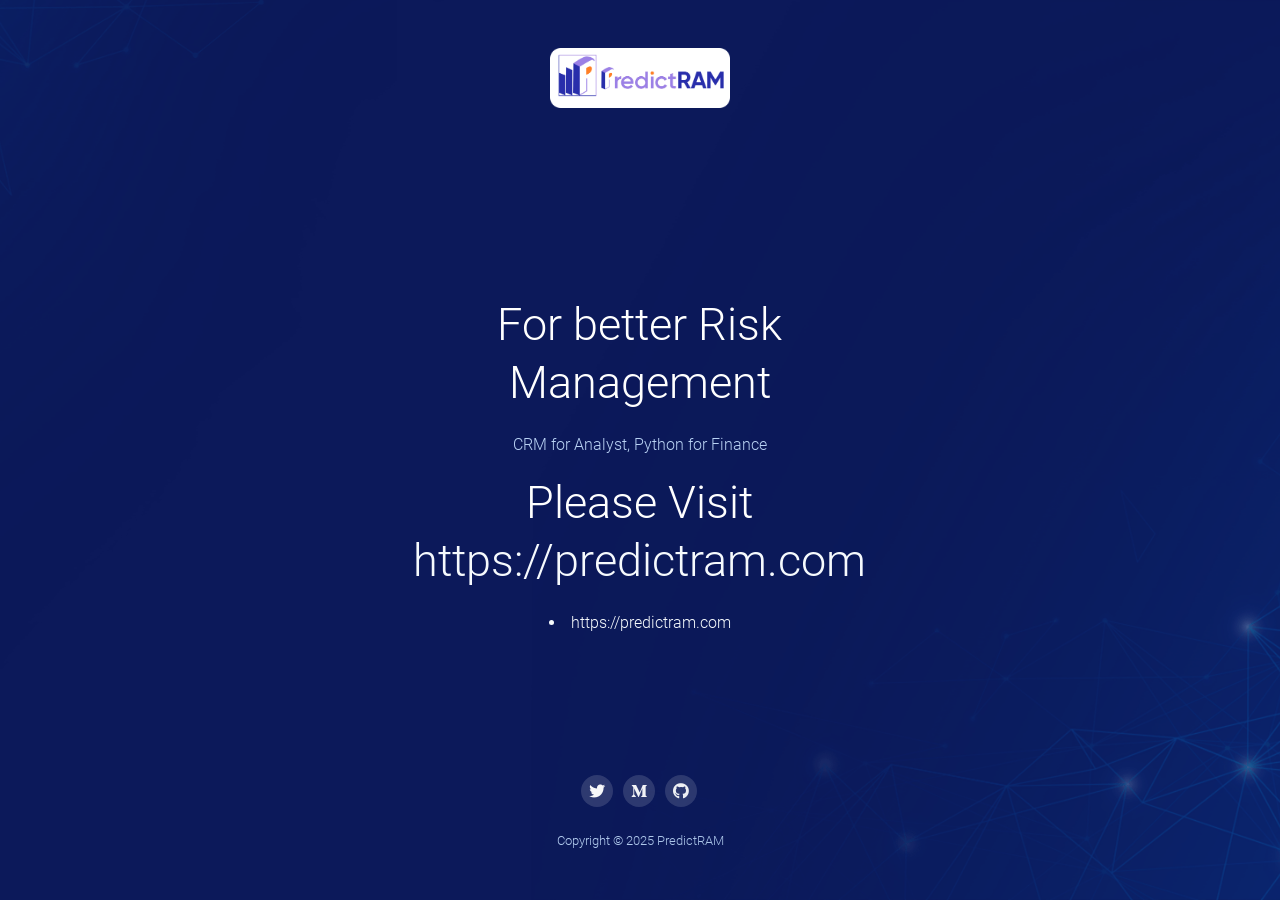
==== public_html/index.html @ bb6904e4 "first commit" ====
<!DOCTYPE html>
<html lang="zxx" class="js">
<head>
	<meta charset="utf-8">
<meta name="author" content="Softnio">
<meta name="viewport" content="width=device-width, initial-scale=1, shrink-to-fit=no">
<meta name="description" content="">
<!-- Fav Icon  -->
<link rel="shortcut icon" href="images/favicon.png">
<!-- Site Title  -->
<title>PredictRAM</title>
<!-- Bundle and Base CSS -->
<link rel="stylesheet" href="assets/css/vendor.bundle.css?ver=1930">
<link rel="stylesheet" href="assets/css/style.css?ver=1930" id="changeTheme">
<!-- Extra CSS -->
<link rel="stylesheet" href="assets/css/theme.css?ver=1930">




</head>
  


    <body class="nk-body body-wider theme-dark">

	<div class="nk-wrap">
        <main class="nk-pages nk-pages-centered tc-light">
            <header class="text-center py-5">
                <a href="./" class="logo-lg d-inline-block">
                    <img src="images/logo-full-white2x.png" srcset="images/logo-full-white2x.png 2x" alt="logo">
                </a>
            </header>
            <div class="my-auto">
                <div class="container">
                    <div class="row justify-content-center">
                        <div class="col-lg-7 col-sm-9">
                            <div class="text-center">
                                <div class="countdown-s2 countdown-xl countdown-thin countdown mb-5" data-date="2021/08/10" data-min-text="Minutes" data-sec-text="Seconds"></div>
                                <h2 class="title title-xl-s2 title-thin"></h2>
                                <div class="row justify-content-center">
                                    <div class="col-lg-9 col-sm-10">
                                        <h2 class="title title-xl-s2 title-thin">For better Risk Management</h2>
                                <p> CRM for Analyst, Python for Finance<br class="d-none d-md-block"></p>
                                                                                <h2 class="title title-xl-s2 title-thin">Please Visit <a href="https://predictram.com"><em class=""></em>https://predictram.com</a></h2>

                                                           <li><a href="https://predictram.com"><em class=""></em>https://predictram.com</a></li>

                                            <div class="form-results"></div>
                                        </form>
                                    </div>
                                </div>
                            </div>
                        </div>
                    </div>
                </div>
            </div>
            <footer class="text-center py-5">
                <ul class="social mb-4">
                    <li><a href="https://x.com/predictram"><em class="social-icon fab fa-twitter"></em></a></li>
                    <li><a href="https://medium.com/@predictram"><em class="social-icon fab fa-medium-m"></em></a></li>
                    <li><a href="https://predictram.gitbook.io/docs"><em class="social-icon fab fa-github"></em></a></li>
                </ul>
                <p class="copyright-text copyright-text-s3">Copyright © 2025 PredictRAM</p>
            </footer>  
            <div class="bg-image">
                <img src="images/shape-z5.png" alt="particle">
            </div>
        </main>
    </div>
	<div class="preloader"><span class="spinner spinner-round"></span></div>
	
	<!-- JavaScript -->
	<script src="assets/js/jquery.bundle.js?ver=1930"></script>
	<script src="assets/js/scripts.js?ver=1930"></script>
	<script src="assets/js/charts.js"></script>
</body>
</html>
---- public_html/assets/css/theme.css ----
/*!
Template :	ICOCrypto @by Softnio
Theme	 :  Default
Version   :  1.9.3
Updated   :  05/05/2021 
*/
/*! WRITE YOUR CUSTOM STYLE **/
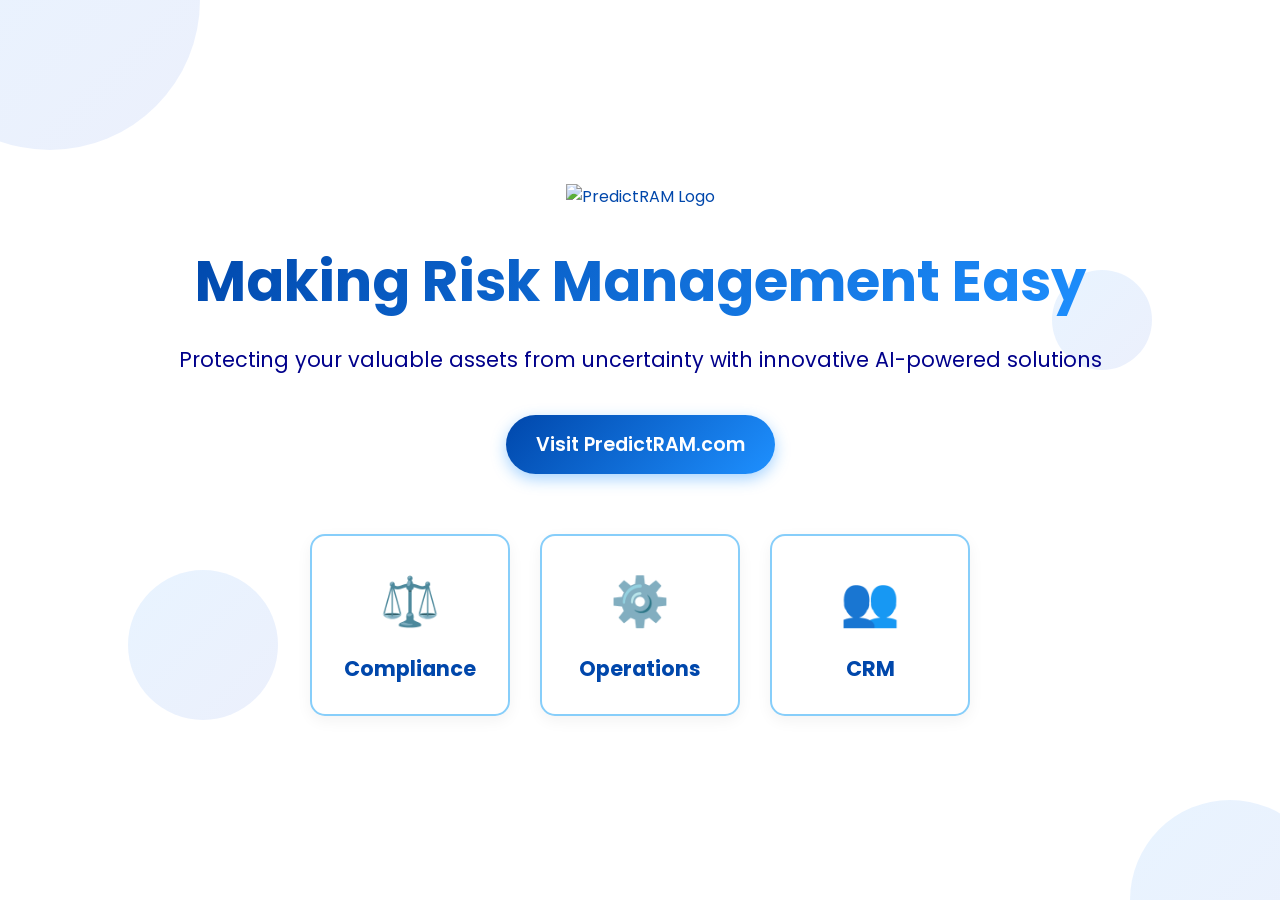
==== commit 13c1fbb1: "Update index.html" ====
--- a/public_html/index.html
+++ b/public_html/index.html
@@ -1,78 +1,271 @@
 <!DOCTYPE html>
-<html lang="zxx" class="js">
+<html lang="en">
 <head>
-	<meta charset="utf-8">
-<meta name="author" content="Softnio">
-<meta name="viewport" content="width=device-width, initial-scale=1, shrink-to-fit=no">
-<meta name="description" content="">
-<!-- Fav Icon  -->
-<link rel="shortcut icon" href="images/favicon.png">
-<!-- Site Title  -->
-<title>PredictRAM</title>
-<!-- Bundle and Base CSS -->
-<link rel="stylesheet" href="assets/css/vendor.bundle.css?ver=1930">
-<link rel="stylesheet" href="assets/css/style.css?ver=1930" id="changeTheme">
-<!-- Extra CSS -->
-<link rel="stylesheet" href="assets/css/theme.css?ver=1930">
-
-
-
-
+    <meta charset="UTF-8">
+    <meta name="viewport" content="width=device-width, initial-scale=1.0">
+    <title>PredictRAM - Risk Management Solutions</title>
+    <link href="https://fonts.googleapis.com/css2?family=Poppins:wght@300;400;500;600;700&display=swap" rel="stylesheet">
+    <style>
+        :root {
+            --primary: #0047AB;
+            --secondary: #1E90FF;
+            --accent: #4169E1;
+            --dark-blue: #00008B;
+            --light-blue: #87CEFA;
+        }
+        
+        * {
+            margin: 0;
+            padding: 0;
+            box-sizing: border-box;
+        }
+        
+        body {
+            font-family: 'Poppins', sans-serif;
+            background: white;
+            color: var(--primary);
+            min-height: 100vh;
+            display: flex;
+            flex-direction: column;
+            justify-content: center;
+            align-items: center;
+            text-align: center;
+            overflow-x: hidden;
+        }
+        
+        .container {
+            max-width: 1000px;
+            padding: 40px 20px;
+            position: relative;
+            z-index: 2;
+        }
+        
+        .logo {
+            margin-bottom: 30px;
+            animation: fadeIn 1s ease-in-out;
+        }
+        
+        .logo img {
+            max-width: 220px;
+        }
+        
+        h1 {
+            font-size: 3.5rem;
+            margin-bottom: 20px;
+            background: linear-gradient(135deg, var(--primary), var(--secondary));
+            -webkit-background-clip: text;
+            -webkit-text-fill-color: transparent;
+            animation: fadeInUp 1s ease-in-out;
+        }
+        
+        p {
+            font-size: 1.3rem;
+            margin-bottom: 40px;
+            color: var(--dark-blue);
+            animation: fadeInUp 1.2s ease-in-out;
+        }
+        
+        .btn {
+            display: inline-block;
+            background: linear-gradient(135deg, var(--primary), var(--secondary));
+            color: white;
+            padding: 15px 30px;
+            border-radius: 50px;
+            font-size: 1.2rem;
+            font-weight: 600;
+            text-decoration: none;
+            transition: all 0.3s ease;
+            box-shadow: 0 5px 15px rgba(30, 144, 255, 0.4);
+            animation: pulse 2s infinite;
+        }
+        
+        .btn:hover {
+            transform: translateY(-5px);
+            box-shadow: 0 10px 20px rgba(30, 144, 255, 0.6);
+        }
+        
+        .solutions {
+            display: flex;
+            justify-content: center;
+            gap: 30px;
+            margin-top: 60px;
+            animation: fadeInUp 1.4s ease-in-out;
+        }
+        
+        .solution {
+            background: white;
+            padding: 30px;
+            border-radius: 15px;
+            width: 200px;
+            transition: all 0.3s ease;
+            border: 2px solid var(--light-blue);
+            box-shadow: 0 5px 15px rgba(0, 0, 0, 0.05);
+        }
+        
+        .solution:hover {
+            transform: translateY(-10px);
+            border-color: var(--secondary);
+            box-shadow: 0 15px 30px rgba(30, 144, 255, 0.2);
+        }
+        
+        .solution-icon {
+            font-size: 3rem;
+            margin-bottom: 15px;
+            color: var(--secondary);
+        }
+        
+        .solution h3 {
+            color: var(--primary);
+            font-size: 1.3rem;
+        }
+        
+        .background-shapes {
+            position: absolute;
+            top: 0;
+            left: 0;
+            width: 100%;
+            height: 100%;
+            z-index: 1;
+            overflow: hidden;
+        }
+        
+        .shape {
+            position: absolute;
+            border-radius: 50%;
+            background: linear-gradient(135deg, rgba(30, 144, 255, 0.1), rgba(65, 105, 225, 0.1));
+            animation: float 15s infinite;
+        }
+        
+        .shape:nth-child(1) {
+            width: 300px;
+            height: 300px;
+            top: -150px;
+            left: -100px;
+        }
+        
+        .shape:nth-child(2) {
+            width: 200px;
+            height: 200px;
+            bottom: -100px;
+            right: -50px;
+        }
+        
+        .shape:nth-child(3) {
+            width: 150px;
+            height: 150px;
+            bottom: 20%;
+            left: 10%;
+        }
+        
+        .shape:nth-child(4) {
+            width: 100px;
+            height: 100px;
+            top: 30%;
+            right: 10%;
+        }
+        
+        @keyframes fadeIn {
+            from { opacity: 0; }
+            to { opacity: 1; }
+        }
+        
+        @keyframes fadeInUp {
+            from { 
+                opacity: 0;
+                transform: translateY(30px);
+            }
+            to { 
+                opacity: 1;
+                transform: translateY(0);
+            }
+        }
+        
+        @keyframes pulse {
+            0% {
+                transform: scale(1);
+                box-shadow: 0 5px 15px rgba(30, 144, 255, 0.4);
+            }
+            70% {
+                transform: scale(1.05);
+                box-shadow: 0 5px 15px rgba(30, 144, 255, 0.7);
+            }
+            100% {
+                transform: scale(1);
+                box-shadow: 0 5px 15px rgba(30, 144, 255, 0.4);
+            }
+        }
+        
+        @keyframes float {
+            0%, 100% {
+                transform: translate(0, 0) rotate(0deg);
+            }
+            25% {
+                transform: translate(10px, -10px) rotate(5deg);
+            }
+            50% {
+                transform: translate(20px, 10px) rotate(10deg);
+            }
+            75% {
+                transform: translate(-10px, 15px) rotate(5deg);
+            }
+        }
+        
+        @media (max-width: 768px) {
+            h1 {
+                font-size: 2.5rem;
+            }
+            
+            p {
+                font-size: 1.1rem;
+            }
+            
+            .solutions {
+                flex-direction: column;
+                align-items: center;
+                gap: 20px;
+            }
+            
+            .solution {
+                width: 100%;
+                max-width: 250px;
+            }
+        }
+    </style>
 </head>
-  
-
-
-    <body class="nk-body body-wider theme-dark">
-
-	<div class="nk-wrap">
-        <main class="nk-pages nk-pages-centered tc-light">
-            <header class="text-center py-5">
-                <a href="./" class="logo-lg d-inline-block">
-                    <img src="images/logo-full-white2x.png" srcset="images/logo-full-white2x.png 2x" alt="logo">
-                </a>
-            </header>
-            <div class="my-auto">
-                <div class="container">
-                    <div class="row justify-content-center">
-                        <div class="col-lg-7 col-sm-9">
-                            <div class="text-center">
-                                <div class="countdown-s2 countdown-xl countdown-thin countdown mb-5" data-date="2021/08/10" data-min-text="Minutes" data-sec-text="Seconds"></div>
-                                <h2 class="title title-xl-s2 title-thin"></h2>
-                                <div class="row justify-content-center">
-                                    <div class="col-lg-9 col-sm-10">
-                                        <h2 class="title title-xl-s2 title-thin">For better Risk Management</h2>
-                                <p> CRM for Analyst, Python for Finance<br class="d-none d-md-block"></p>
-                                                                                <h2 class="title title-xl-s2 title-thin">Please Visit <a href="https://predictram.com"><em class=""></em>https://predictram.com</a></h2>
-
-                                                           <li><a href="https://predictram.com"><em class=""></em>https://predictram.com</a></li>
-
-                                            <div class="form-results"></div>
-                                        </form>
-                                    </div>
-                                </div>
-                            </div>
-                        </div>
-                    </div>
-                </div>
+<body>
+    <div class="background-shapes">
+        <div class="shape"></div>
+        <div class="shape"></div>
+        <div class="shape"></div>
+        <div class="shape"></div>
+    </div>
+    
+    <div class="container">
+        <div class="logo">
+            <img src="https://predictram.com/images/logo2x.png" alt="PredictRAM Logo">
+        </div>
+        
+        <h1>Making Risk Management Easy</h1>
+        <p>Protecting your valuable assets from uncertainty with innovative AI-powered solutions</p>
+        
+        <a href="https://predictram.com" class="btn">Visit PredictRAM.com</a>
+        
+        <div class="solutions">
+            <div class="solution">
+                <div class="solution-icon">⚖️</div>
+                <h3>Compliance</h3>
             </div>
-            <footer class="text-center py-5">
-                <ul class="social mb-4">
-                    <li><a href="https://x.com/predictram"><em class="social-icon fab fa-twitter"></em></a></li>
-                    <li><a href="https://medium.com/@predictram"><em class="social-icon fab fa-medium-m"></em></a></li>
-                    <li><a href="https://predictram.gitbook.io/docs"><em class="social-icon fab fa-github"></em></a></li>
-                </ul>
-                <p class="copyright-text copyright-text-s3">Copyright © 2025 PredictRAM</p>
-            </footer>  
-            <div class="bg-image">
-                <img src="images/shape-z5.png" alt="particle">
+            
+            <div class="solution">
+                <div class="solution-icon">⚙️</div>
+                <h3>Operations</h3>
             </div>
-        </main>
+            
+            <div class="solution">
+                <div class="solution-icon">👥</div>
+                <h3>CRM</h3>
+            </div>
+        </div>
     </div>
-	<div class="preloader"><span class="spinner spinner-round"></span></div>
-	
-	<!-- JavaScript -->
-	<script src="assets/js/jquery.bundle.js?ver=1930"></script>
-	<script src="assets/js/scripts.js?ver=1930"></script>
-	<script src="assets/js/charts.js"></script>
 </body>
 </html>
